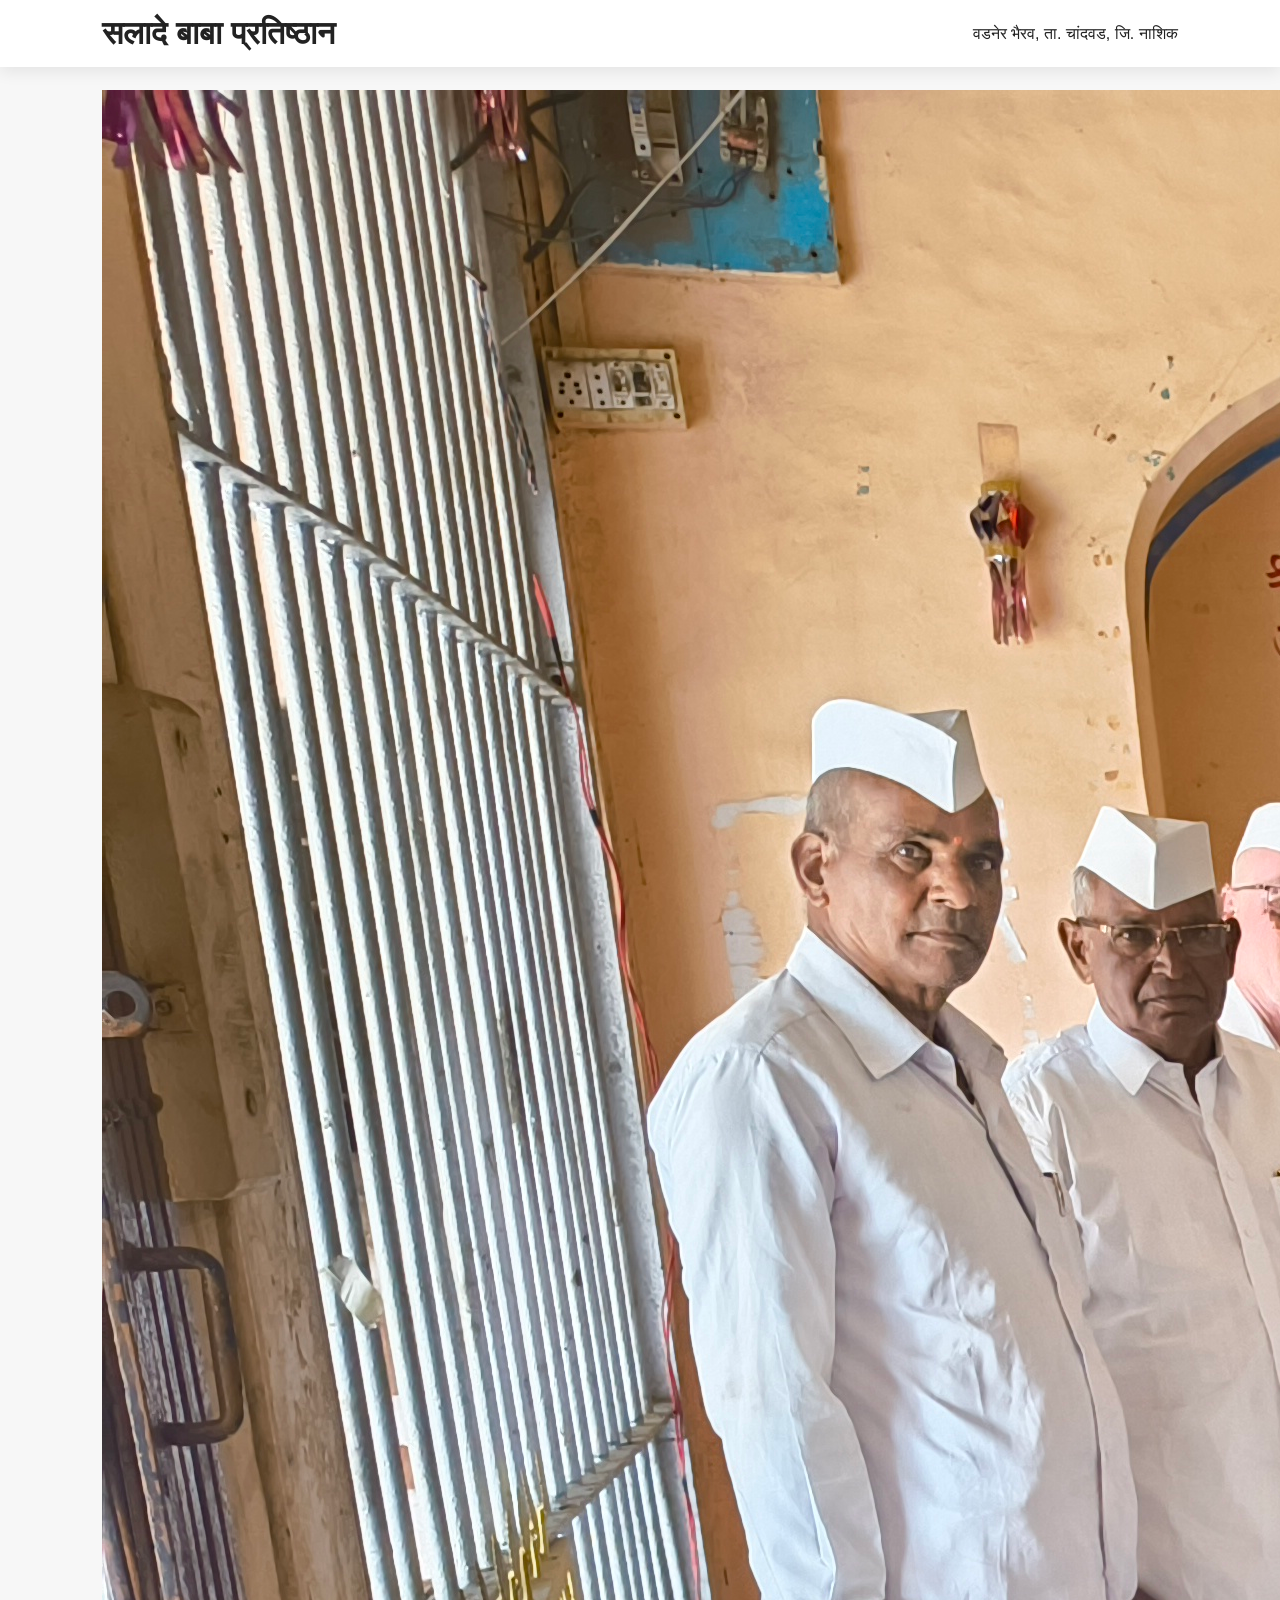
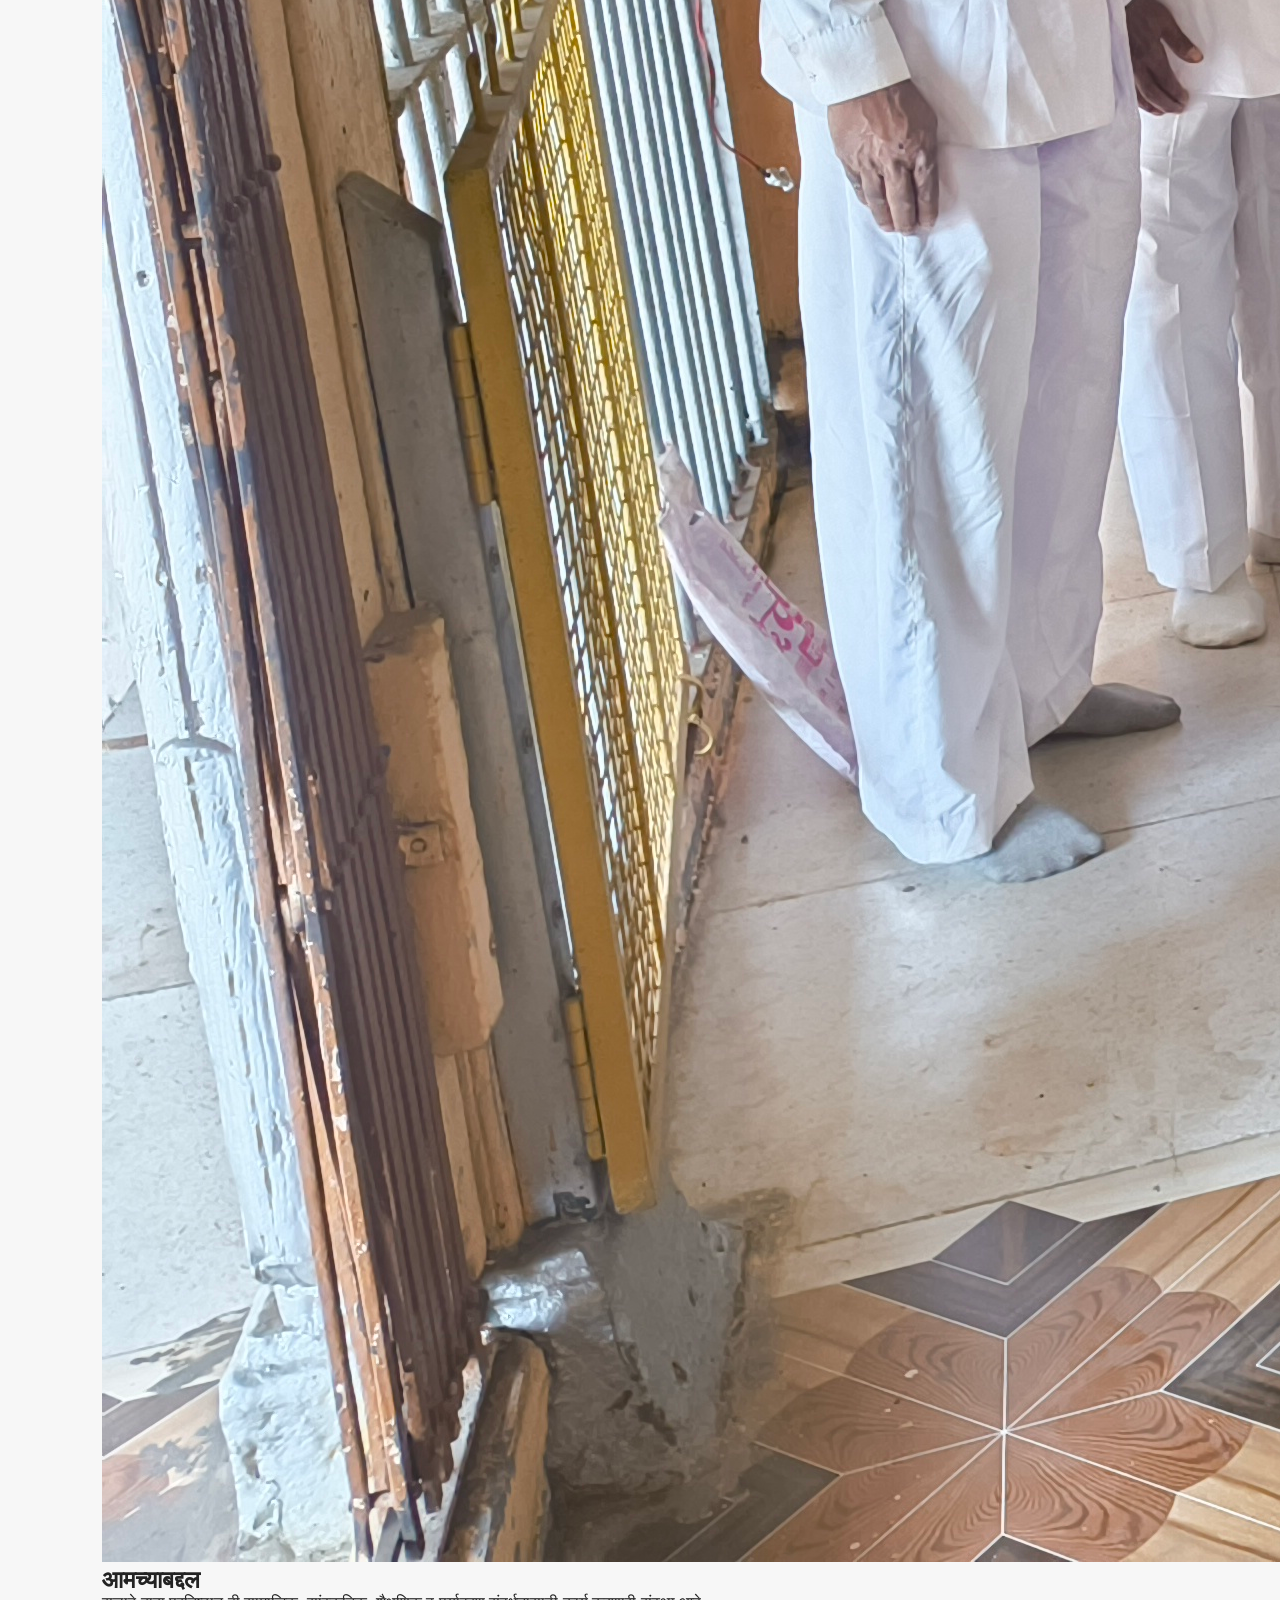
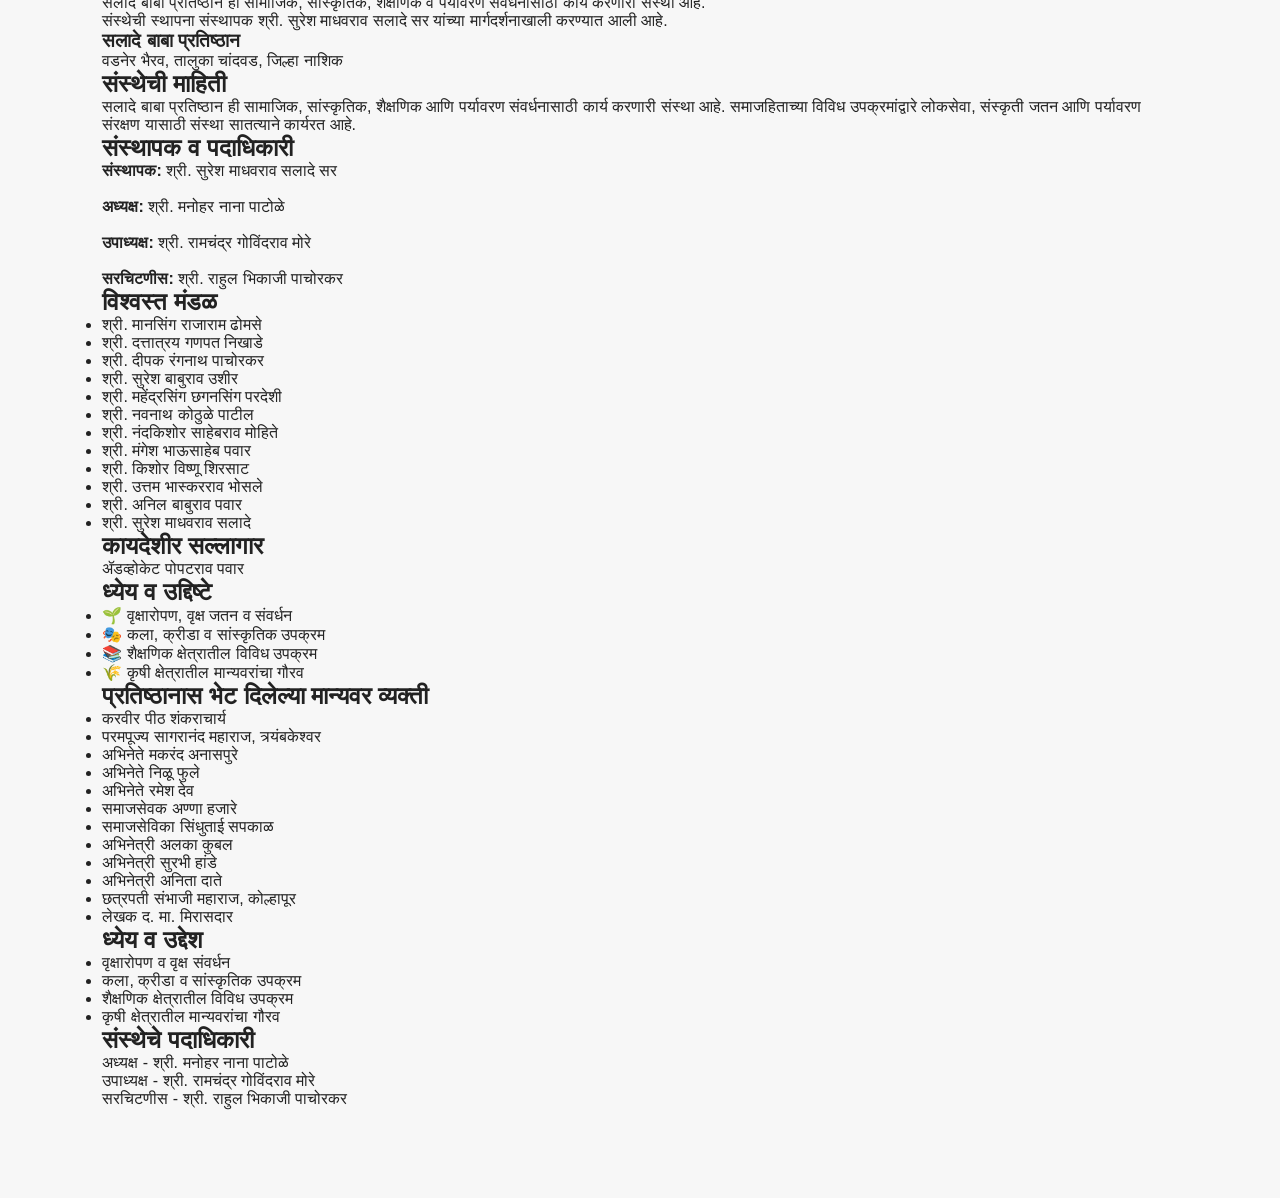
==== about.html @ decec98c "Add About Us page for Salade Baba Pratishthan This file contains the About Us page for Salade Baba P" ====
<!DOCTYPE html>
<html>
<head>
    <title>About Us - Salade Baba Pratishthan</title>
    <link rel="stylesheet" href="style.css">
</head>

<body>

<header>
    <h1>सलादे बाबा प्रतिष्ठान</h1>
    <p>वडनेर भैरव, ता. चांदवड, जि. नाशिक</p>
</header>

<section class="about">

<img src="images/about.jpg" alt="Salade Baba Pratishthan">

<h2>आमच्याबद्दल</h2>

<p>
सलादे बाबा प्रतिष्ठान ही सामाजिक, सांस्कृतिक, शैक्षणिक व पर्यावरण संवर्धनासाठी कार्य करणारी संस्था आहे.
</p>

<p>
संस्थेची स्थापना संस्थापक श्री. सुरेश माधवराव सलादे सर यांच्या मार्गदर्शनाखाली करण्यात आली आहे.
</p>
  <section class="about-page">

<h1>सलादे बाबा प्रतिष्ठान</h1>
<p>वडनेर भैरव, तालुका चांदवड, जिल्हा नाशिक</p>

<h2>संस्थेची माहिती</h2>

<p>
सलादे बाबा प्रतिष्ठान ही सामाजिक, सांस्कृतिक, शैक्षणिक आणि पर्यावरण संवर्धनासाठी कार्य करणारी संस्था आहे.
समाजहिताच्या विविध उपक्रमांद्वारे लोकसेवा, संस्कृती जतन आणि पर्यावरण संरक्षण यासाठी संस्था सातत्याने कार्यरत आहे.
</p>

<h2>संस्थापक व पदाधिकारी</h2>

<p>
<b>संस्थापक:</b> श्री. सुरेश माधवराव सलादे सर<br><br>

<b>अध्यक्ष:</b> श्री. मनोहर नाना पाटोळे<br><br>

<b>उपाध्यक्ष:</b> श्री. रामचंद्र गोविंदराव मोरे<br><br>

<b>सरचिटणीस:</b> श्री. राहुल भिकाजी पाचोरकर
</p>

<h2>विश्वस्त मंडळ</h2>

<ul>
<li>श्री. मानसिंग राजाराम ढोमसे</li>
<li>श्री. दत्तात्रय गणपत निखाडे</li>
<li>श्री. दीपक रंगनाथ पाचोरकर</li>
<li>श्री. सुरेश बाबुराव उशीर</li>
<li>श्री. महेंद्रसिंग छगनसिंग परदेशी</li>
<li>श्री. नवनाथ कोठुळे पाटील</li>
<li>श्री. नंदकिशोर साहेबराव मोहिते</li>
<li>श्री. मंगेश भाऊसाहेब पवार</li>
<li>श्री. किशोर विष्णू शिरसाट</li>
<li>श्री. उत्तम भास्करराव भोसले</li>
<li>श्री. अनिल बाबुराव पवार</li>
<li>श्री. सुरेश माधवराव सलादे</li>
</ul>

<h2>कायदेशीर सल्लागार</h2>
<p>ॲडव्होकेट पोपटराव पवार</p>

<h2>ध्येय व उद्दिष्टे</h2>

<ul>
<li>🌱 वृक्षारोपण, वृक्ष जतन व संवर्धन</li>
<li>🎭 कला, क्रीडा व सांस्कृतिक उपक्रम</li>
<li>📚 शैक्षणिक क्षेत्रातील विविध उपक्रम</li>
<li>🌾 कृषी क्षेत्रातील मान्यवरांचा गौरव</li>
</ul>

<h2>प्रतिष्ठानास भेट दिलेल्या मान्यवर व्यक्ती</h2>

<ul>
<li>करवीर पीठ शंकराचार्य</li>
<li>परमपूज्य सागरानंद महाराज, त्र्यंबकेश्वर</li>
<li>अभिनेते मकरंद अनासपुरे</li>
<li>अभिनेते निळू फुले</li>
<li>अभिनेते रमेश देव</li>
<li>समाजसेवक अण्णा हजारे</li>
<li>समाजसेविका सिंधुताई सपकाळ</li>
<li>अभिनेत्री अलका कुबल</li>
<li>अभिनेत्री सुरभी हांडे</li>
<li>अभिनेत्री अनिता दाते</li>
<li>छत्रपती संभाजी महाराज, कोल्हापूर</li>
<li>लेखक द. मा. मिरासदार</li>
</ul>

  </section>

<h2>ध्येय व उद्देश</h2>

<ul>
<li>वृक्षारोपण व वृक्ष संवर्धन</li>
<li>कला, क्रीडा व सांस्कृतिक उपक्रम</li>
<li>शैक्षणिक क्षेत्रातील विविध उपक्रम</li>
<li>कृषी क्षेत्रातील मान्यवरांचा गौरव</li>
</ul>

<h2>संस्थेचे पदाधिकारी</h2>

<p>
अध्यक्ष - श्री. मनोहर नाना पाटोळे<br>
उपाध्यक्ष - श्री. रामचंद्र गोविंदराव मोरे<br>
सरचिटणीस - श्री. राहुल भिकाजी पाचोरकर
</p>
<h1></h1>
</section>
  

</body>
</html>
---- style.css ----
/* ===========================
   RESET & GLOBAL STYLES
=========================== */

*{
    margin:0;
    padding:0;
    box-sizing:border-box;
    font-family:'Poppins',sans-serif;
}

html{
    scroll-behavior:smooth;
}

body{
    background:#f7f7f7;
    color:#222;
    overflow-x:hidden;
}

/* ===========================
   LOADER
=========================== */

#loader{
    position:fixed;
    inset:0;
    background:#fff;
    display:flex;
    justify-content:center;
    align-items:center;
    z-index:9999;
}

.spinner{
    width:60px;
    height:60px;
    border:6px solid #ddd;
    border-top:6px solid #ff6b00;
    border-radius:50%;
    animation:spin 1s linear infinite;
}

@keyframes spin{
    to{
        transform:rotate(360deg);
    }
}

/* ===========================
   HEADER
=========================== */

header{
    position:fixed;
    top:0;
    left:0;
    width:100%;
    background:rgba(255,255,255,.95);
    backdrop-filter:blur(10px);
    display:flex;
    justify-content:space-between;
    align-items:center;
    padding:15px 8%;
    box-shadow:0 5px 15px rgba(0,0,0,.08);
    z-index:1000;
}

.logo{
    display:flex;
    align-items:center;
    gap:10px;
}

.logo img{
    width:55px;
    height:55px;
    border-radius:50%;
}

.logo h2{
    color:#ff6b00;
    font-size:22px;
}

nav ul{
    display:flex;
    list-style:none;
}

nav ul li{
    margin-left:25px;
}

nav ul li a{
    text-decoration:none;
    color:#222;
    font-weight:600;
    transition:.3s;
}

nav ul li a:hover{
    color:#ff6b00;
}

.menu-btn{
    display:none;
    font-size:28px;
    cursor:pointer;
}

/* ===========================
   HERO
=========================== */

.hero{
    position:relative;
    width:100%;
    height:100vh;
    overflow:hidden;
}

.slider{
    width:100%;
    height:100%;
    position:absolute;
}

.slide{
    position:absolute;
    width:100%;
    height:100%;
    opacity:0;
    transition:1s;
}

.slide.active{
    opacity:1;
}

.slide img{
    width:100%;
    height:100%;
    object-fit:cover;
}

.hero::before{
    content:"";
    position:absolute;
    inset:0;
    background:rgba(0,0,0,.45);
    z-index:1;
}

.hero-content{
    position:relative;
    z-index:2;
    height:100%;
    display:flex;
    flex-direction:column;
    justify-content:center;
    align-items:center;
    text-align:center;
    color:#fff;
    padding:20px;
}

.hero-content h1{
    font-size:55px;
    margin-bottom:20px;
}

.hero-content p{
    font-size:20px;
    max-width:700px;
}

.hero-btn{
    margin-top:30px;
}

.btn,
.btn2{
    display:inline-block;
    padding:14px 34px;
    border-radius:50px;
    text-decoration:none;
    font-weight:600;
    transition:.3s;
    margin:8px;
}

.btn{
    background:#ff6b00;
    color:#fff;
}

.btn:hover{
    background:#ff8c32;
}

.btn2{
    background:#fff;
    color:#ff6b00;
}

.btn2:hover{
    background:#ececec;
    }
/* ===========================
   FEATURES
=========================== */

.features{
    display:grid;
    grid-template-columns:repeat(auto-fit,minmax(230px,1fr));
    gap:25px;
    padding:80px 8%;
    background:#fff;
}

.card{
    background:#fff;
    padding:30px;
    border-radius:18px;
    text-align:center;
    box-shadow:0 10px 25px rgba(0,0,0,.08);
    transition:.4s;
}

.card:hover{
    transform:translateY(-10px);
    box-shadow:0 20px 40px rgba(0,0,0,.15);
}

.card i{
    font-size:45px;
    color:#ff6b00;
    margin-bottom:15px;
}

.card h3{
    margin-bottom:12px;
}

/* ===========================
   ABOUT
=========================== */

.about{
    padding:90px 8%;
    background:#f7f7f7;
}

.container{
    display:flex;
    align-items:center;
    justify-content:space-between;
    gap:50px;
    flex-wrap:wrap;
}

.about-image img{
    width:100%;
    max-width:500px;
    border-radius:20px;
    box-shadow:0 10px 25px rgba(0,0,0,.15);
}

.about-content{
    flex:1;
}

.about-content h2{
    font-size:38px;
    color:#ff6b00;
    margin-bottom:20px;
}

.about-content p{
    line-height:1.8;
    margin-bottom:20px;
}

/* ===========================
   COUNTER
=========================== */

.counter-section{
    display:grid;
    grid-template-columns:repeat(auto-fit,minmax(200px,1fr));
    gap:20px;
    padding:80px 8%;
    background:#ff6b00;
    color:#fff;
}

.counter-box{
    text-align:center;
}

.counter-box h2{
    font-size:48px;
    margin-bottom:10px;
}

/* ===========================
   MISSION
=========================== */

.mission{
    padding:80px 10%;
    text-align:center;
}

.mission h2{
    font-size:38px;
    color:#ff6b00;
    margin-bottom:20px;
}

.mission p{
    max-width:800px;
    margin:auto;
    line-height:1.8;
}

/* ===========================
   SERVICES
=========================== */

.services{
    padding:90px 8%;
    background:#fff;
}

.services h2{
    text-align:center;
    color:#ff6b00;
    margin-bottom:45px;
    font-size:40px;
}

.service-grid{
    display:grid;
    grid-template-columns:repeat(auto-fit,minmax(250px,1fr));
    gap:25px;
}

.service-card{
    background:#fff;
    border-radius:18px;
    padding:30px;
    text-align:center;
    box-shadow:0 10px 25px rgba(0,0,0,.08);
    transition:.4s;
}

.service-card:hover{
    transform:translateY(-8px);
}

.service-card i{
    font-size:45px;
    color:#ff6b00;
    margin-bottom:15px;
}

.service-card h3{
    margin-bottom:10px;
}

/* ===========================
   GALLERY
=========================== */

.gallery{
    padding:90px 8%;
    background:#f7f7f7;
}

.gallery h2{
    text-align:center;
    color:#ff6b00;
    margin-bottom:40px;
    font-size:40px;
}

.gallery-grid{
    display:grid;
    grid-template-columns:repeat(auto-fit,minmax(250px,1fr));
    gap:20px;
}

.gallery-item{
    overflow:hidden;
    border-radius:15px;
}

.gallery-item img{
    width:100%;
    display:block;
    transition:.5s;
}

.gallery-item:hover img{
    transform:scale(1.1);
}
/* ===========================
   DONATE SECTION
=========================== */

.donate{
    background:#ff6b00;
    color:#fff;
    text-align:center;
    padding:90px 8%;
}

.donate h2{
    font-size:40px;
    margin-bottom:20px;
}

.donate p{
    font-size:18px;
    margin-bottom:30px;
}

.donate .btn{
    background:#fff;
    color:#ff6b00;
}

/* ===========================
   CONTACT
=========================== */

.contact{
    padding:90px 8%;
    background:#f7f7f7;
}

.contact h2{
    text-align:center;
    color:#ff6b00;
    margin-bottom:40px;
    font-size:40px;
}

.contact form{
    max-width:700px;
    margin:auto;
    display:flex;
    flex-direction:column;
    gap:18px;
}

.contact input,
.contact textarea{
    padding:15px;
    border:1px solid #ddd;
    border-radius:10px;
    outline:none;
    font-size:16px;
}

.contact button{
    padding:15px;
    border:none;
    border-radius:10px;
    background:#ff6b00;
    color:#fff;
    font-size:18px;
    cursor:pointer;
    transition:.3s;
}

.contact button:hover{
    background:#e55d00;
}

/* ===========================
   FOOTER
=========================== */

footer{
    background:#111;
    color:#fff;
    text-align:center;
    padding:40px 20px;
}

footer .social{
    margin:20px 0;
}

footer .social a{
    color:#fff;
    font-size:24px;
    margin:0 10px;
    transition:.3s;
}

footer .social a:hover{
    color:#ff6b00;
}

/* ===========================
   RESPONSIVE
=========================== */

@media (max-width:768px){

header{
    padding:15px 5%;
}

nav{
    display:none;
}

.menu-btn{
    display:block;
}

.hero-content h1{
    font-size:34px;
}

.hero-content p{
    font-size:16px;
}

.container{
    flex-direction:column;
}

.about-content{
    text-align:center;
}

.services h2,
.gallery h2,
.contact h2,
.donate h2{
    font-size:30px;
}

.counter-box h2{
    font-size:36px;
}

}

/* ===========================
   SCROLL ANIMATION
=========================== */

.fade-up{
    opacity:0;
    transform:translateY(40px);
    transition:all .8s ease;
}

.fade-up.show{
    opacity:1;
    transform:translateY(0);
}

/* ===========================
   DARK MODE
=========================== */

body.dark{
    background:#111;
    color:#eee;
}

body.dark header{
    background:#1b1b1b;
}

body.dark .card,
body.dark .service-card,
body.dark .news-box{
    background:#222;
    color:#fff;
}

body.dark .contact{
    background:#1b1b1b;
}

body.dark input,
body.dark textarea{
    background:#2b2b2b;
    color:#fff;
    border-color:#444;
}

/* ===========================
   BACK TO TOP BUTTON
=========================== */

#topBtn{
    position:fixed;
    right:20px;
    bottom:20px;
    width:50px;
    height:50px;
    border:none;
    border-radius:50%;
    background:#ff6b00;
    color:#fff;
    cursor:pointer;
    display:none;
    font-size:20px;
    box-shadow:0 5px 15px rgba(0,0,0,.3);
}

#topBtn:hover{
    background:#e55d00;
    }
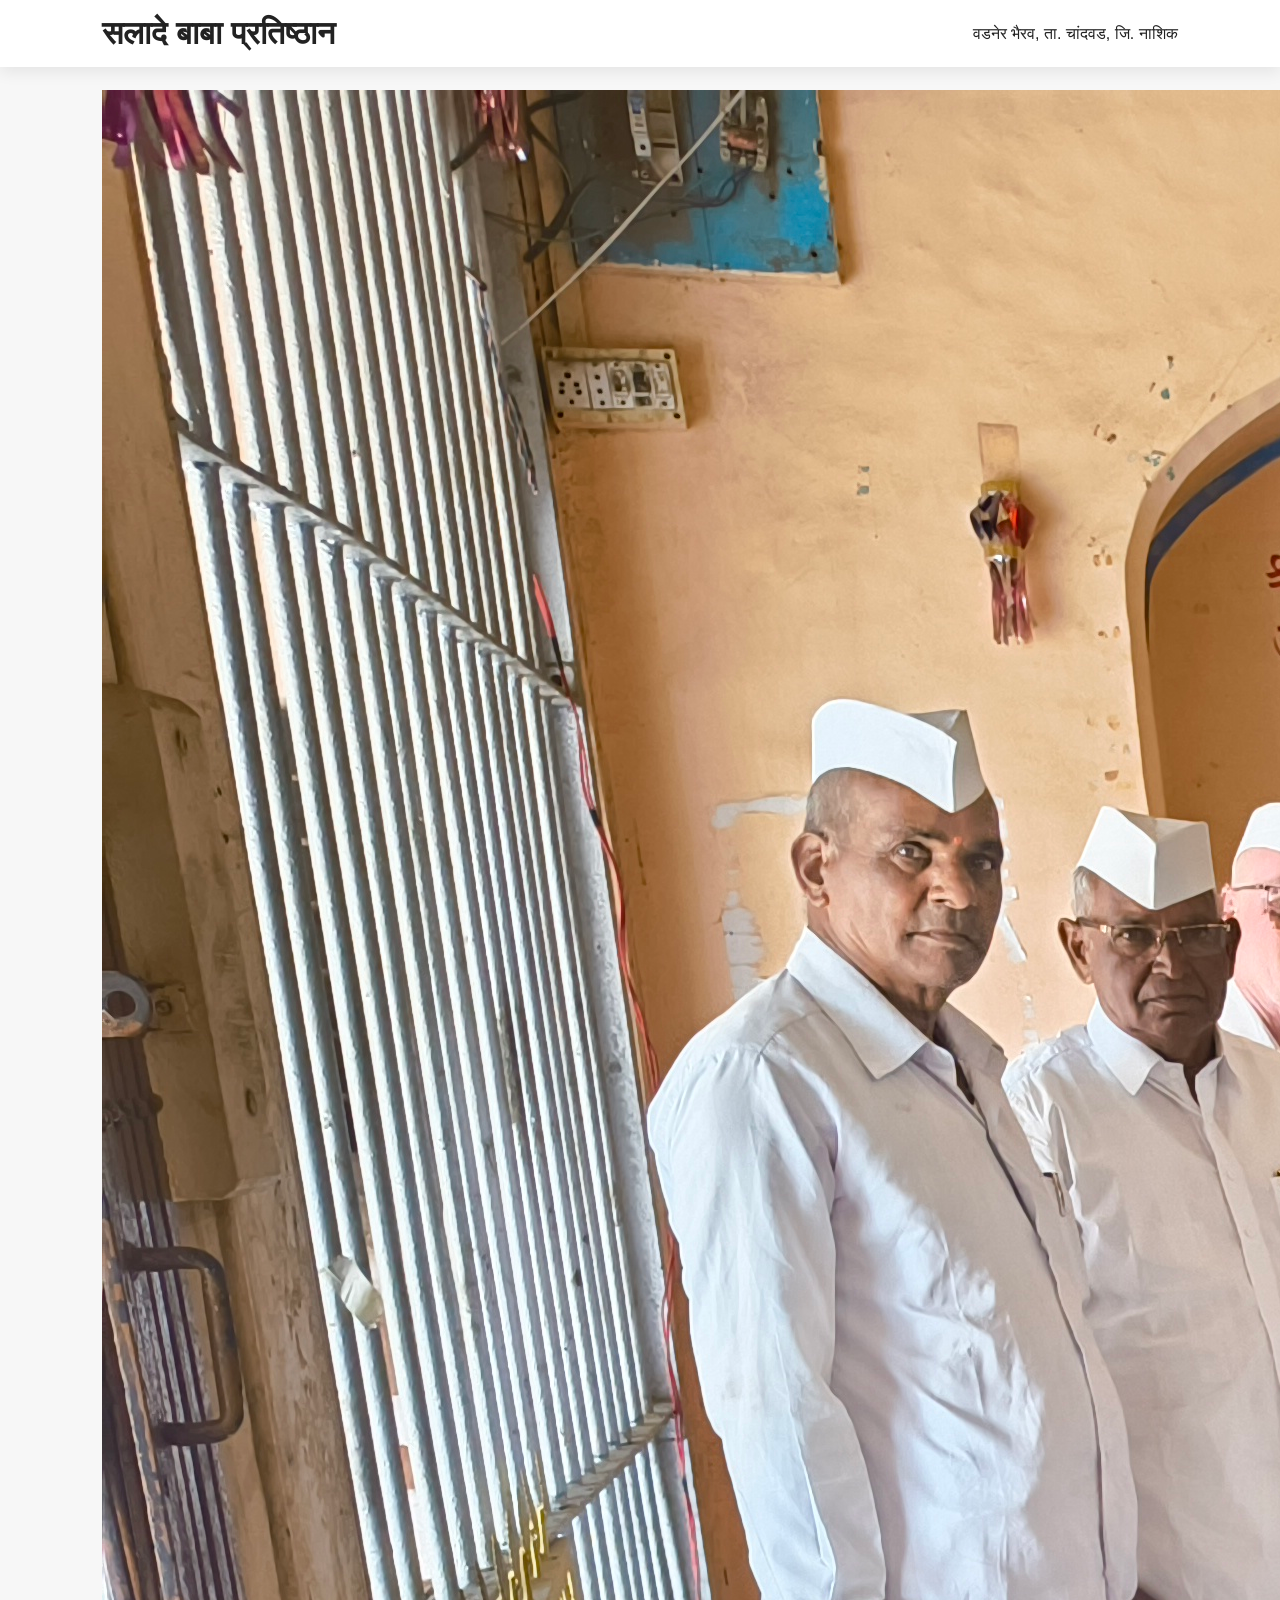
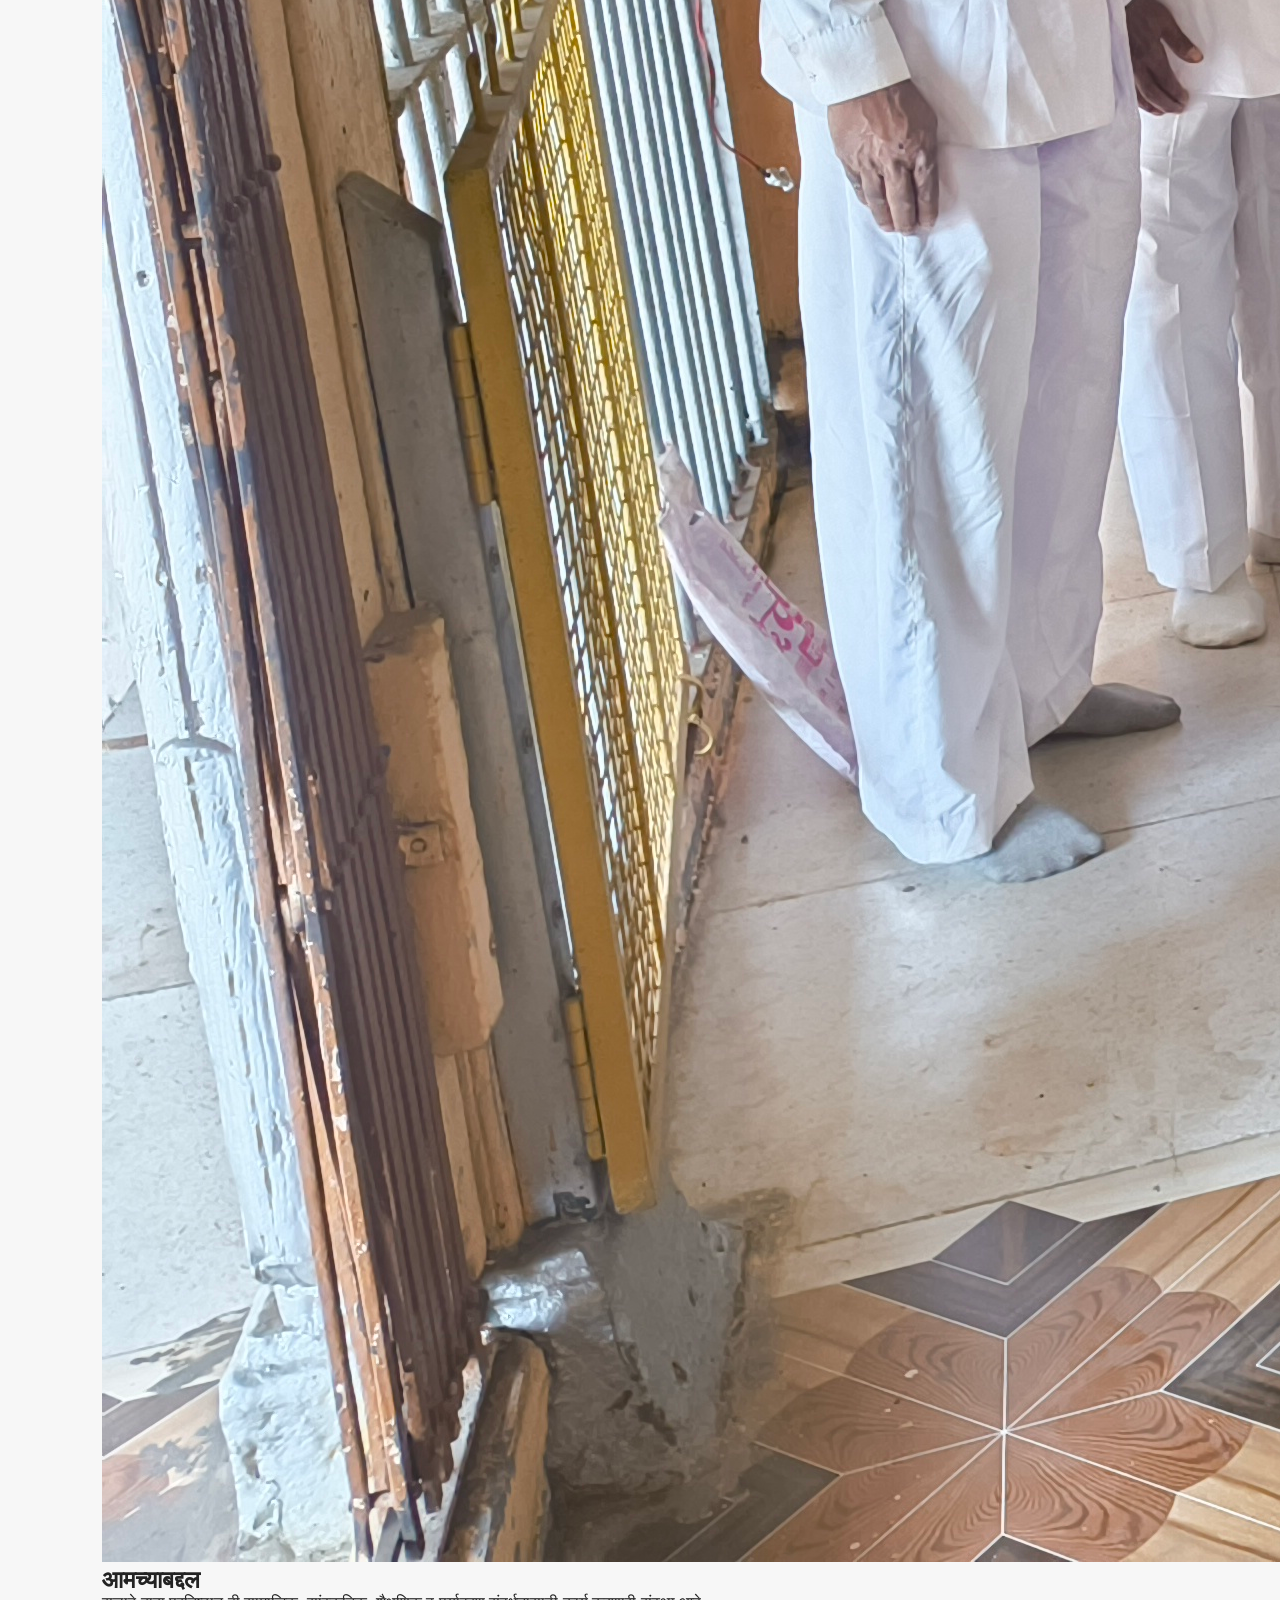
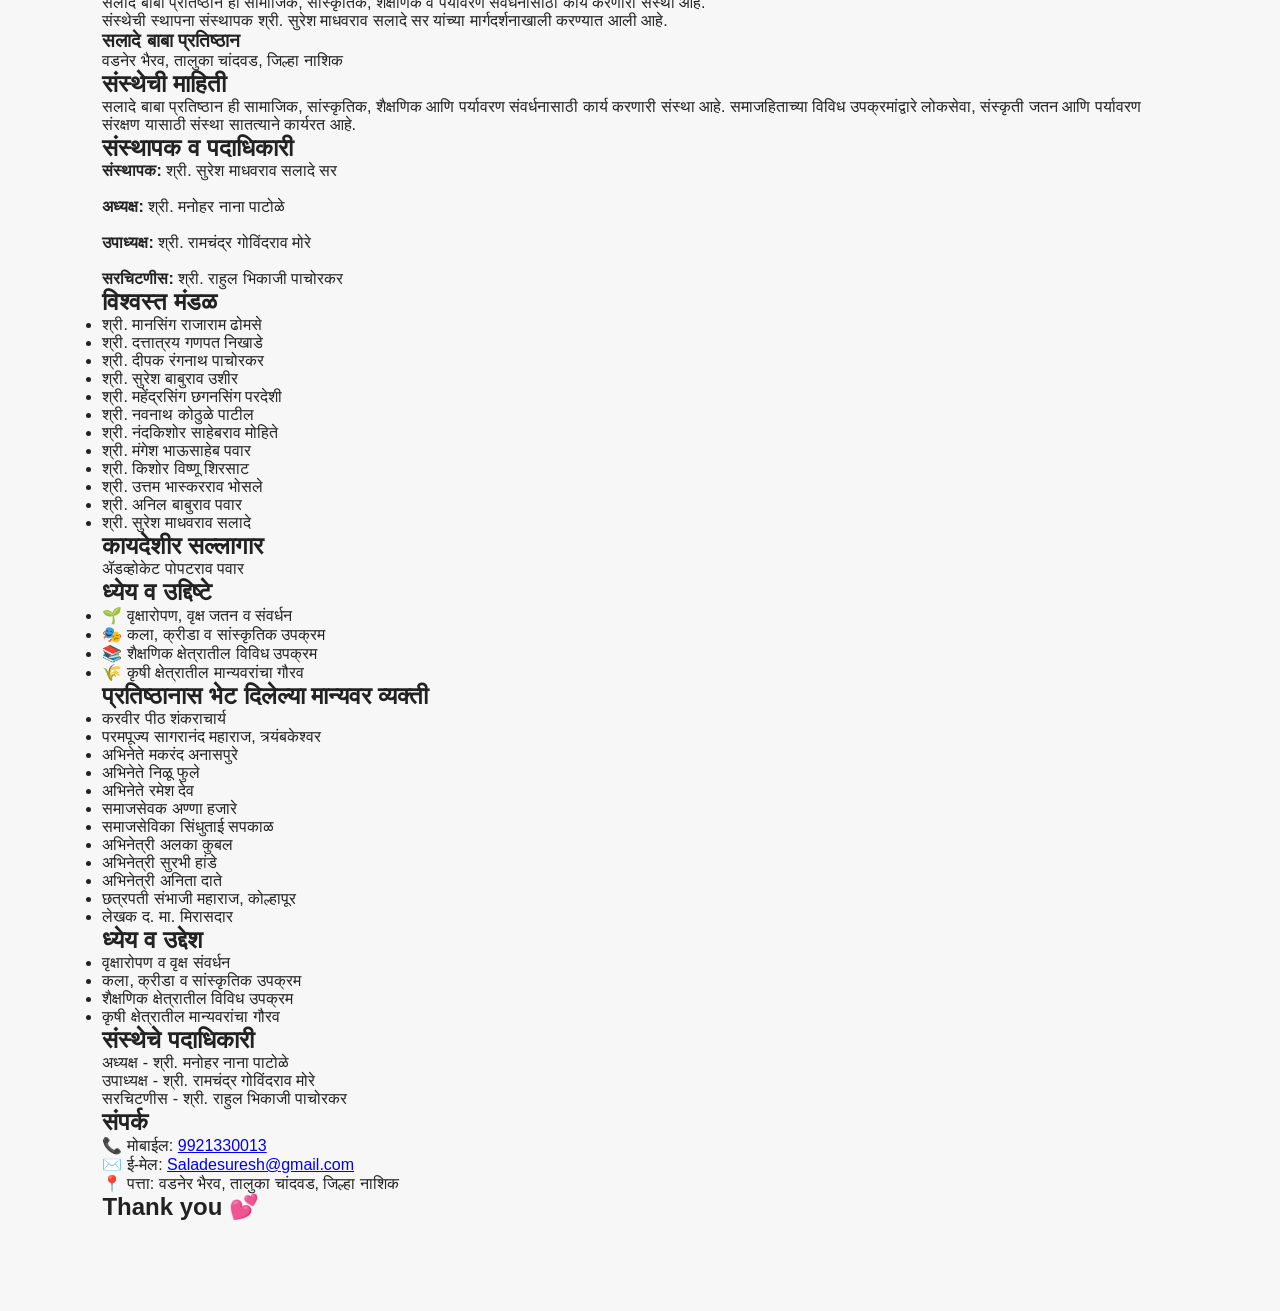
==== commit 1198b67d: "Update about.html" ====
--- a/about.html
+++ b/about.html
@@ -113,7 +113,23 @@
 उपाध्यक्ष - श्री. रामचंद्र गोविंदराव मोरे<br>
 सरचिटणीस - श्री. राहुल भिकाजी पाचोरकर
 </p>
-<h1></h1>
+<h2>संपर्क</h2>
+
+<p>
+📞 मोबाईल: <a href="tel:9921330013">9921330013</a>
+</p>
+
+<p>
+✉️ ई-मेल: 
+<a href="mailto:Saladesuresh@gmail.com">
+Saladesuresh@gmail.com
+</a>
+</p>
+
+<p>
+📍 पत्ता: वडनेर भैरव, तालुका चांदवड, जिल्हा नाशिक
+</p>
+    <h2>Thank you 💕 </h2>
 </section>
   
 
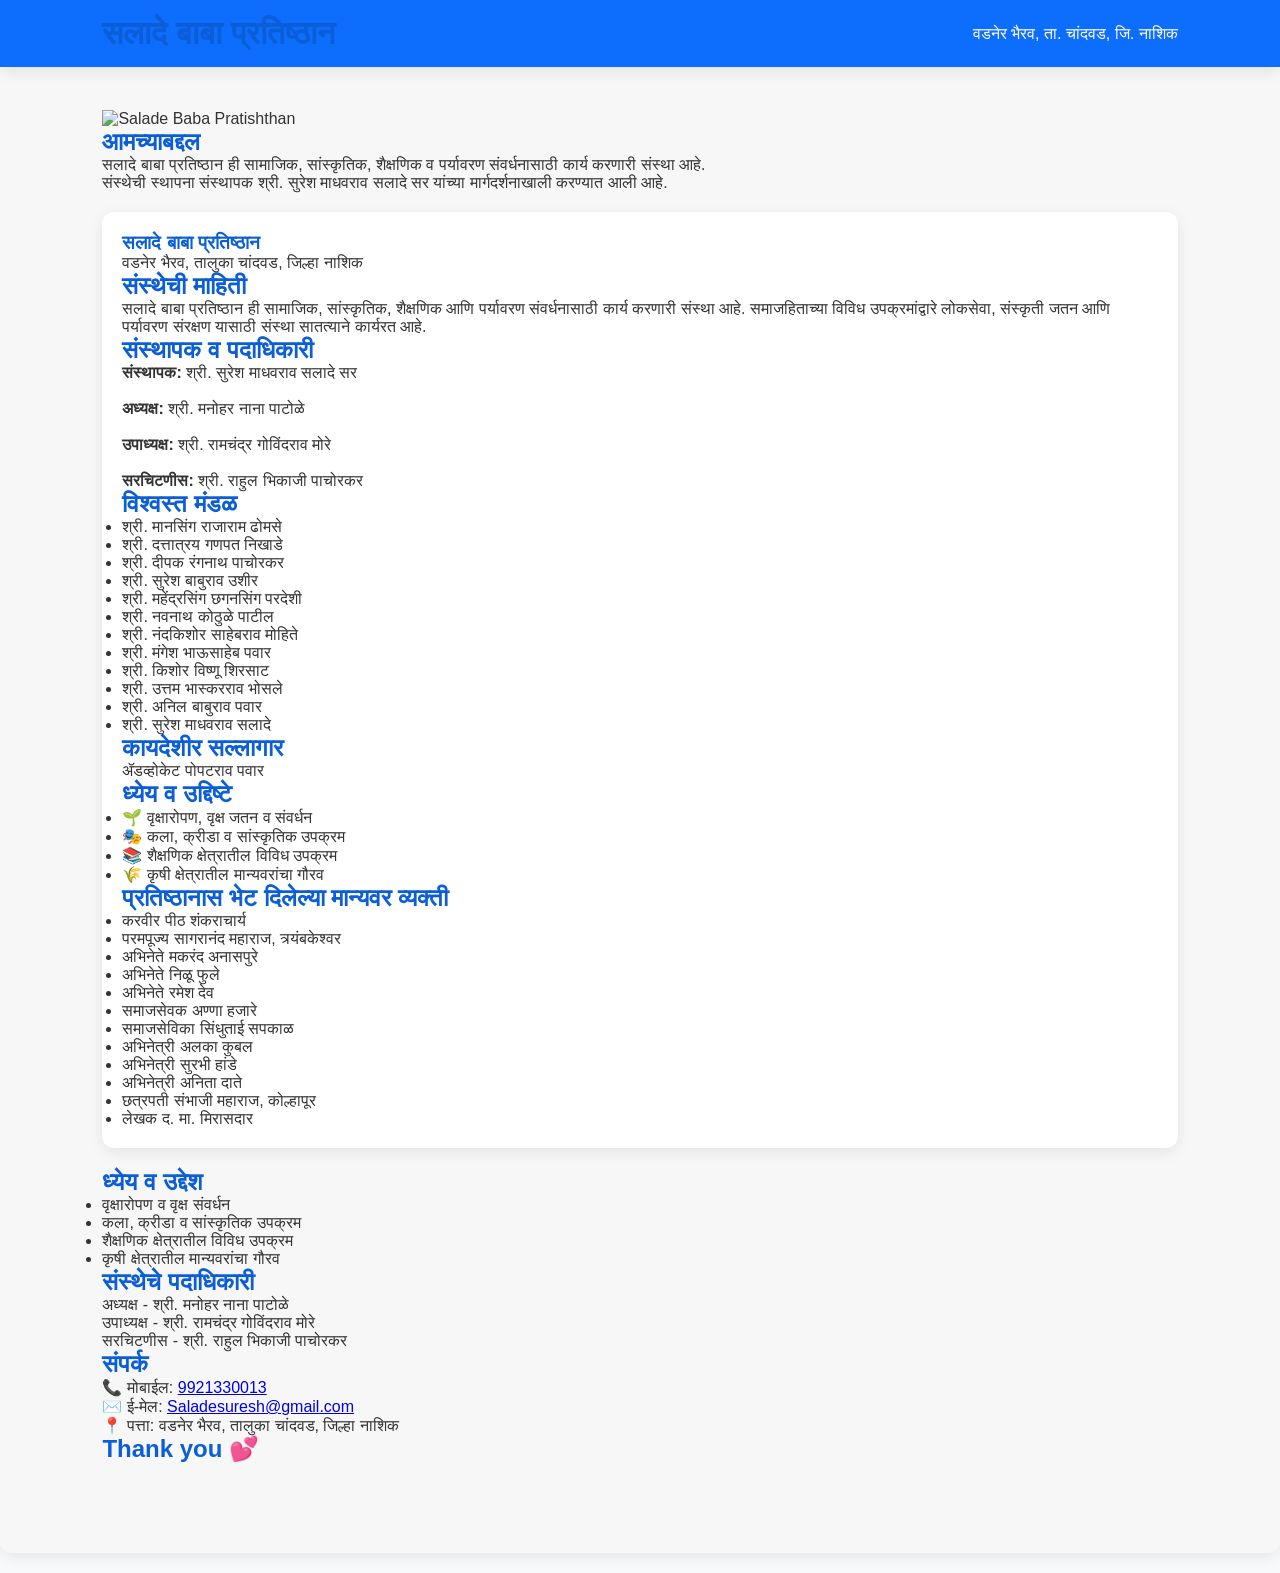
==== commit 2167a1e0: "Update about.html" ====
--- a/about.html
+++ b/about.html
@@ -14,7 +14,7 @@
 
 <section class="about">
 
-<img src="images/about.jpg" alt="Salade Baba Pratishthan">
+<img src="images/logo.png" alt="Salade Baba Pratishthan">
 
 <h2>आमच्याबद्दल</h2>
 
--- a/style.css
+++ b/style.css
@@ -623,3 +623,39 @@
 #topBtn:hover{
     background:#e55d00;
     }
+
+body{
+    background:#F8F9FA;
+    color:#333;
+}
+
+header{
+    background:#0D6EFD;
+    color:#fff;
+}
+
+section{
+    background:#fff;
+    border-radius:12px;
+    box-shadow:0 4px 15px rgba(0,0,0,.08);
+    padding:20px;
+    margin:20px 0;
+}
+
+h1,h2,h3{
+    color:#0B5ED7;
+}
+
+.btn{
+    background:#198754;
+    color:#fff;
+    border:none;
+}
+
+.btn:hover{
+    background:#157347;
+}
+
+.highlight{
+    color:#FFC107;
+}
